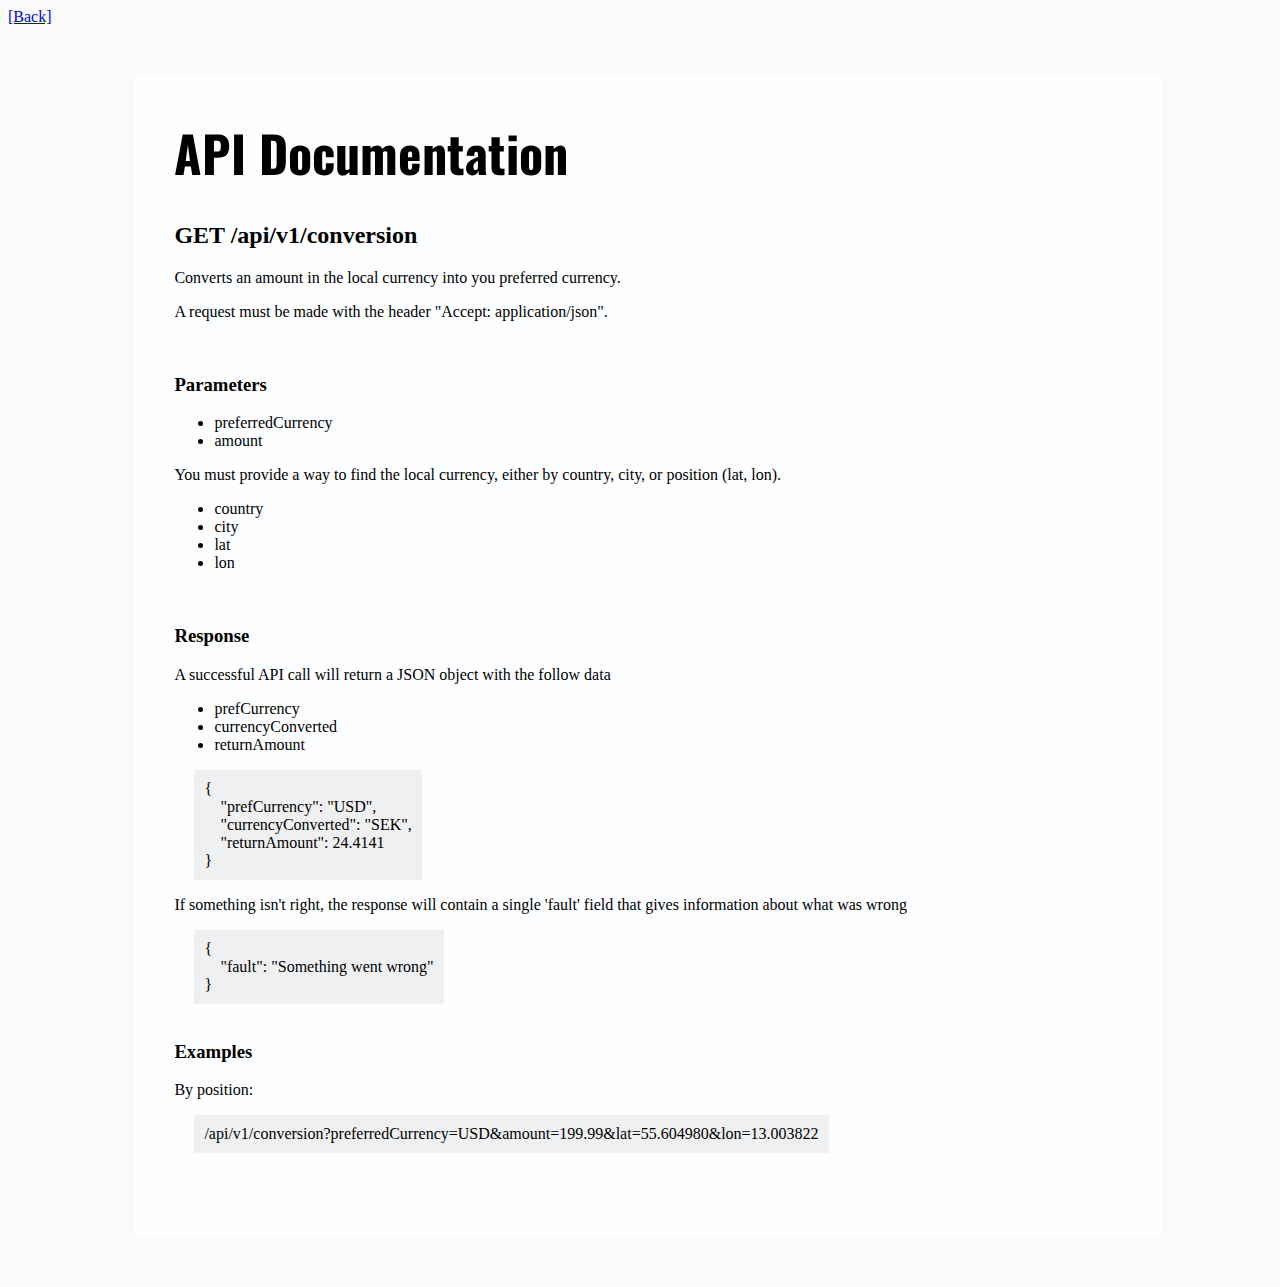
==== Webbgränssnitt/api_doc.html @ e482d07f "Fixed the last commit." ====
<!DOCTYPE html>
<html>
<head>
    <link rel="stylesheet" href="style.css" type="text/css" />
    <style>
        @import url("https://fonts.googleapis.com/css2?family=Oswald:wght@700&display=swap");

        .example {
            font-family: 'Lucida Console';
            width: fit-content;
            max-width: inherit;
            background-color: rgb(239, 240, 241);
            margin-left: 20px;
            padding: 10px;
            white-space: pre-wrap;
        }

        #main-content {
            width: 75%;
            background-color: rgb(253, 254, 255);
            margin-left: 10%;
            margin-right: 10%;
            margin-top: 50px;
            margin-bottom: 50px;
            padding-left: 40px;
            padding-right: 40px;
            padding-top: 5px;
            padding-bottom: 50px;
        }
    </style>
    <title>API Documentation</title>
    <meta charset="UTF-8">
</head>
<body>
    <a href="index.html">[Back]</a>
    <div id="main-content">
        <h1>API Documentation</h1>
        <h2>GET /api/v1/conversion</h2>
        <p>
            Converts an amount in the local currency into you preferred currency. 
        </p>
        <p>
            A request must be made with the header "Accept: application/json".
        </p>
        <br>
        
        <h3>Parameters</h3>
        <ul>
            <li>preferredCurrency</li>
            <li>amount</li>
        </ul>
        <p>You must provide a way to find the local currency, either by country, city, or position (lat, lon).</p>
        <ul>
            <li>country</li>
            <li>city</li>
            <li>lat</li>
            <li>lon</li>
        </ul>
        <br>

        <h3>Response</h3>
        <p>A successful API call will return a JSON object with the follow data</p>
        <ul>
            <li>prefCurrency</li>
            <li>currencyConverted</li>
            <li>returnAmount</li>
        </ul>
<div class="example">{
    "prefCurrency": "USD",
    "currencyConverted": "SEK",
    "returnAmount": 24.4141
}</div>
        <p>
            If something isn't right, the response will contain a single 'fault' field that 
            gives information about what was wrong
        </p>
<div class="example">{
    "fault": "Something went wrong"
}</div>
        <br>

        <h3>Examples</h3>
        <p>By position:</p>
        <p class="example">/api/v1/conversion?preferredCurrency=USD&amount=199.99&lat=55.604980&lon=13.003822</p>
        <br>

</body>
</html>
---- Webbgränssnitt/style.css ----
body{
    background-color: rgb(249, 250, 251);
}
h1{
   font-family: 'Oswald', sans-serif; /*Efter vi har gjort import i html koden nämner vi namnet här, vilket kommer gra att alla h1- elementen kommer ha en skrivstil font*/
    font-size: 50px;
    text-align: cente;
    color: black;
}
h4{
    font-family: 'Courier New', Courier, monospace;
    font-size: 20px;
    text-align: center;
    color: black ;
}

#fromAmount{
    padding: 10px;
    width: 30em;
    margin-bottom: 10px;
    border-radius: 11px;
}
select{
    padding: 10px;
    width: 15em;
    margin-bottom: 10px;
    border-radius: 11px;

}
#toAmount{
    padding: 10px;
    width: 30em;
    margin-bottom: 10px;
    border-radius: 11px;
}
#container{
    text-align: center;
}
#changeColor {
    padding: 0.5em 1em;
    background-color: rgb(0, 171, 169);;
    border: solid rgb(0, 171, 169);;
    border-radius: 9px;
   
    margin: 0 0.3em 0.3em 0;
    box-sizing: border-box;
    text-decoration: none;
    text-transform: uppercase;
    font-family: "Lucida Sans", "Lucida Sans Regular", "Lucida Grande", "Lucida Sans Unicode", Geneva, Verdana, sans-serif;
    font-weight: 300;
    color: #000000;
    position: relative;
}

#changeColor:hover {
    background-color: rgb(0, 171, 169);;
    border: 0.16em solid rgb(134, 214, 213);;
    color: white;
}

#boxes{
    margin-top:10%;
    text-align: center;
}
#box{
    margin-bottom: 10px;
}
#box2{
    margin: 10px;
}
/* Media Queries */
@media only screen and (max-width: 600px) {
    h1 {
        font-size: 2rem;
    }
    .top-container {
        grid-template-columns: 1fr;
        grid-template-areas: "kolla" "top-box";
    }
    .main-nav ul {
        grid-template-columns: 1fr;
    }
    input[type="text"] {
        padding: 0.5em 8em;
        border: 0.16em solid  rgb(134, 214, 213);;
        margin: 0 0.2em 0.3em 0;
        box-sizing: border-box;
        text-decoration: none;
        text-transform: uppercase;
        font-family: "Lucida Sans", "Lucida Sans Regular", "Lucida Grande", "Lucida Sans Unicode", Geneva, Verdana, sans-serif;
        font-weight: 300;
        color: #000000;
        position: relative;
        
    }
}
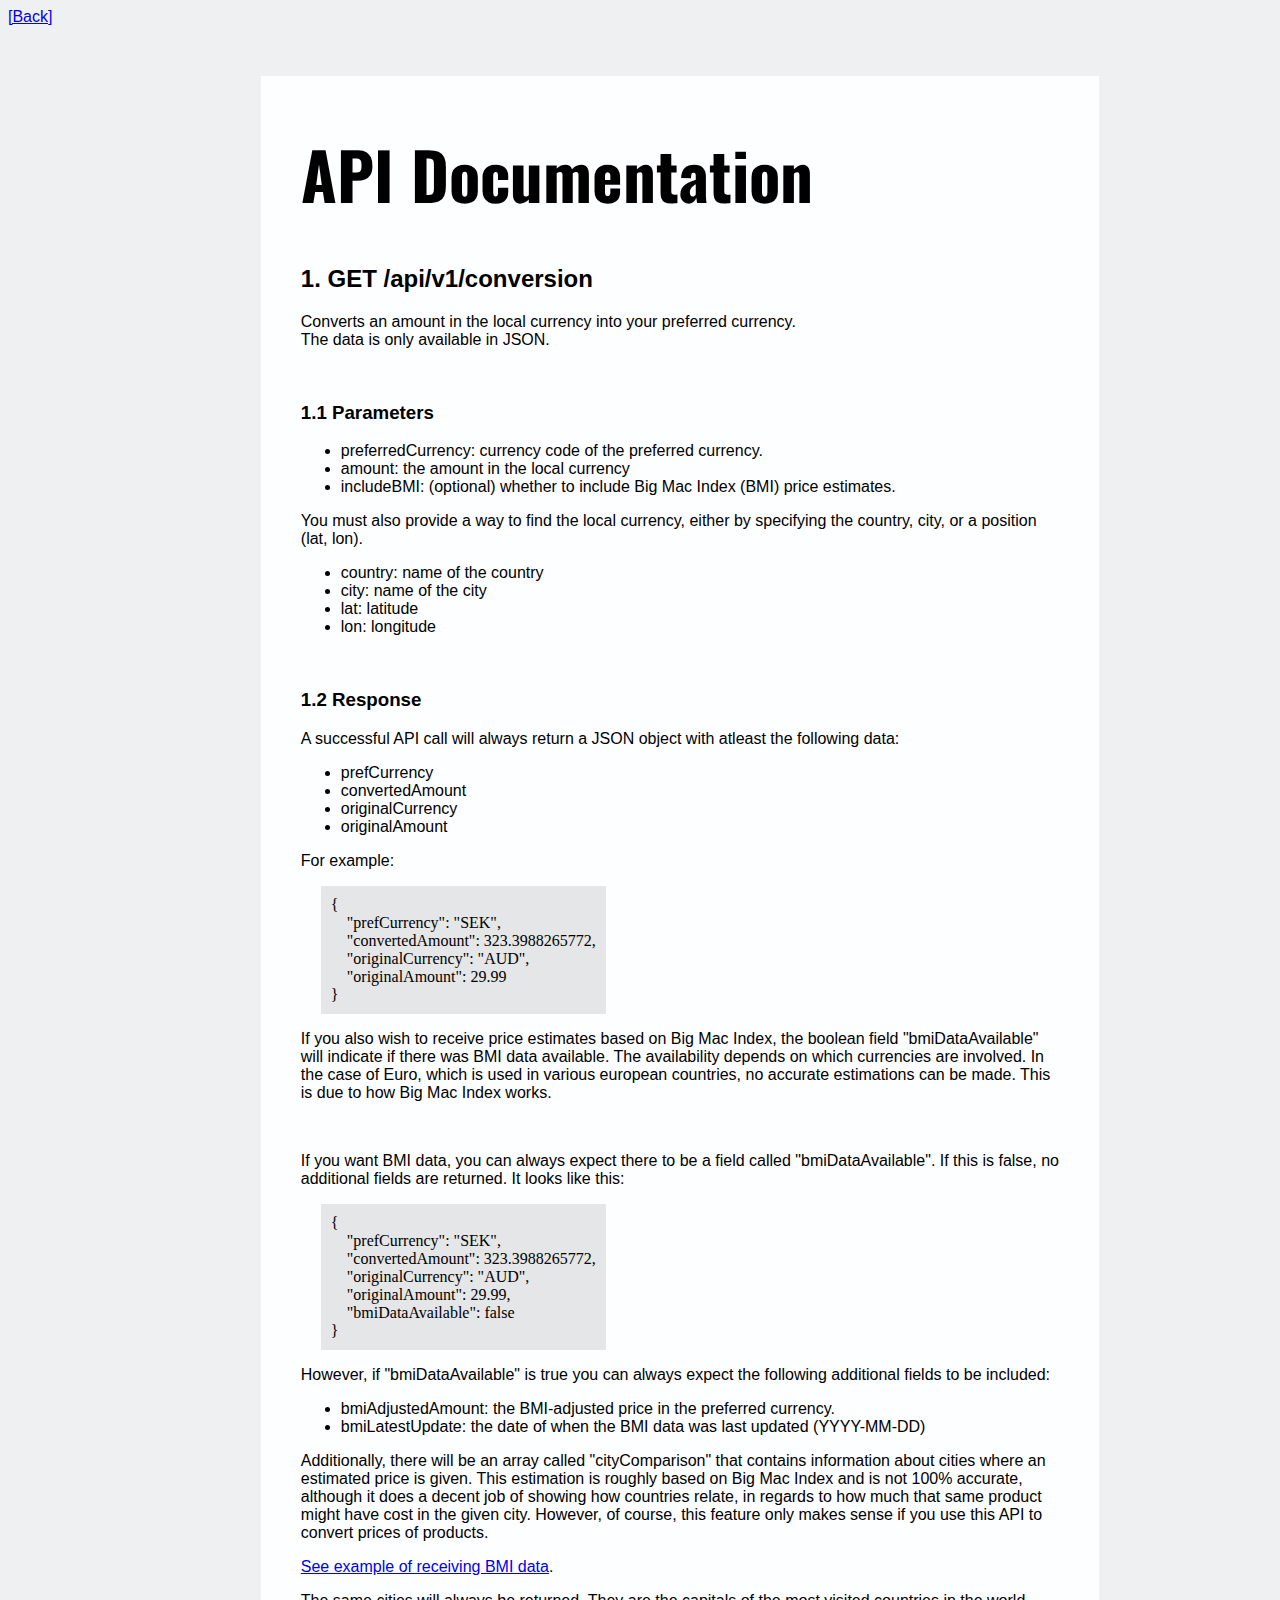
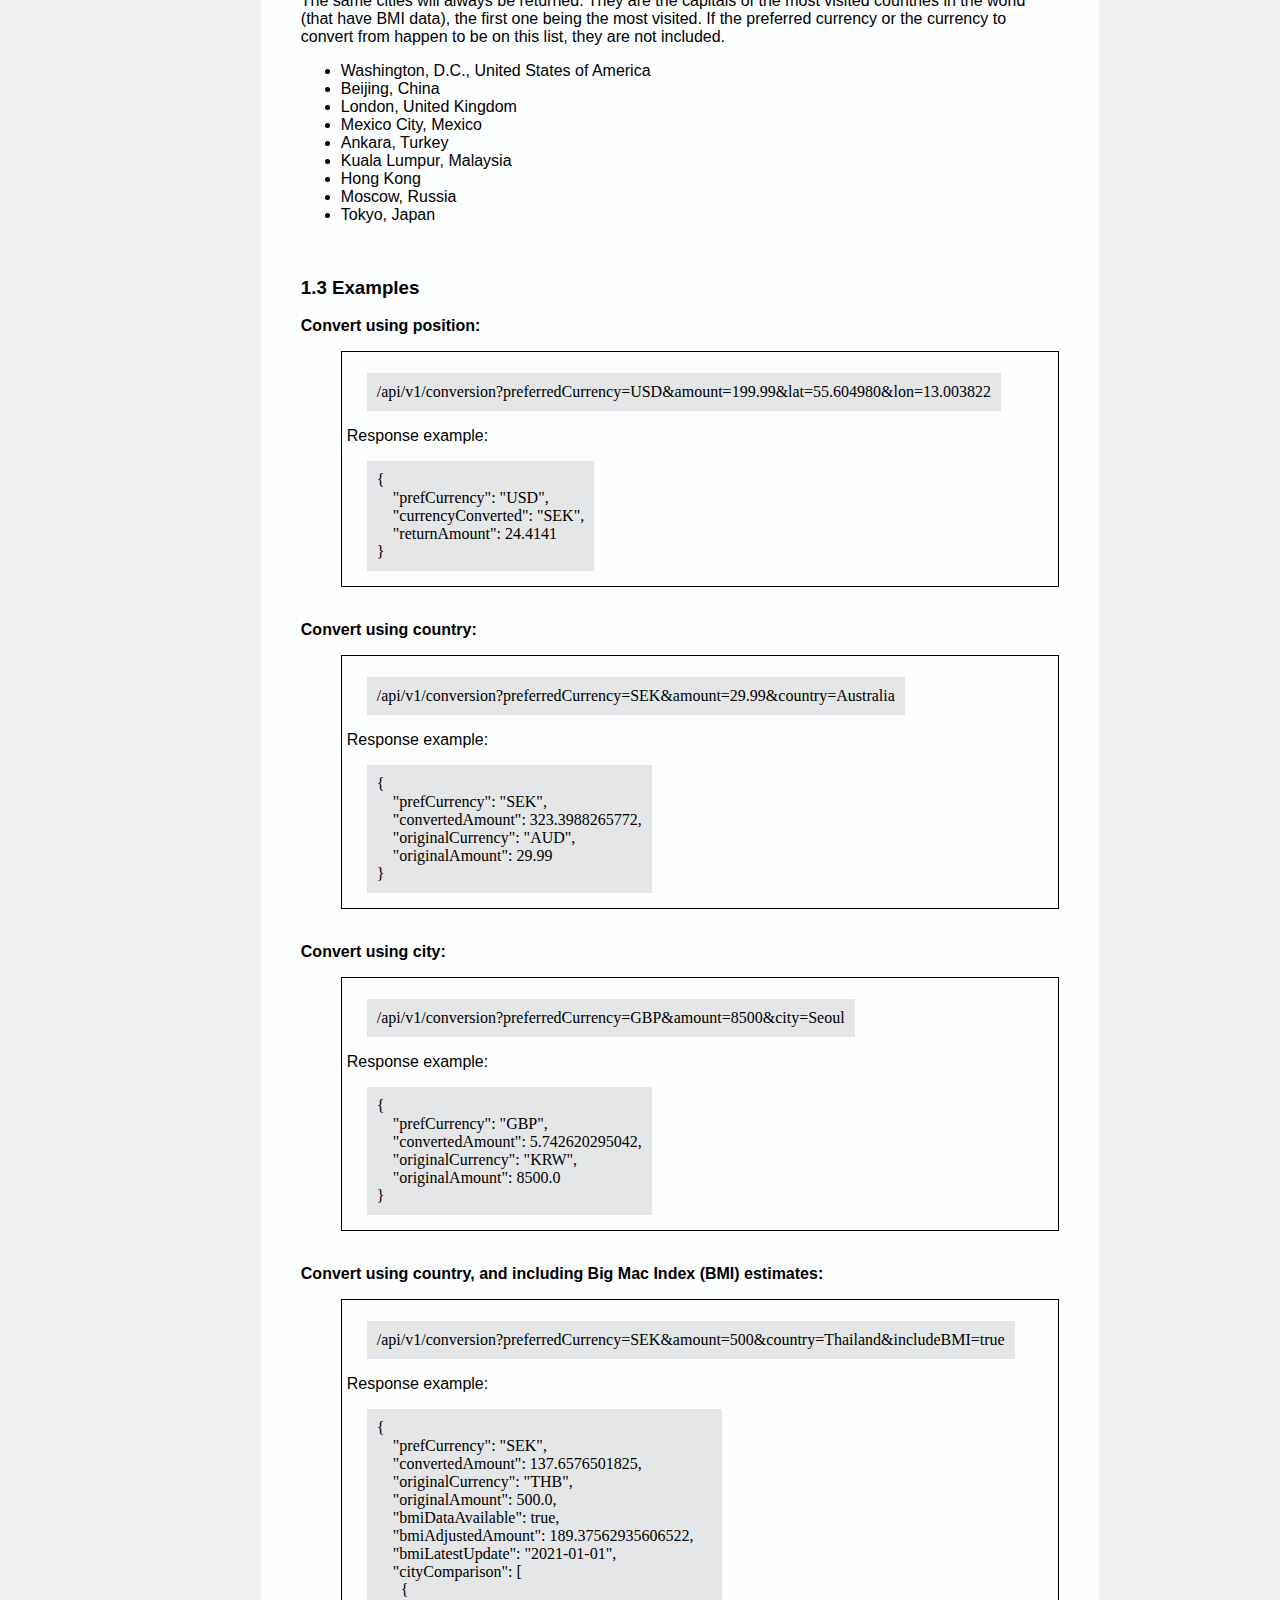
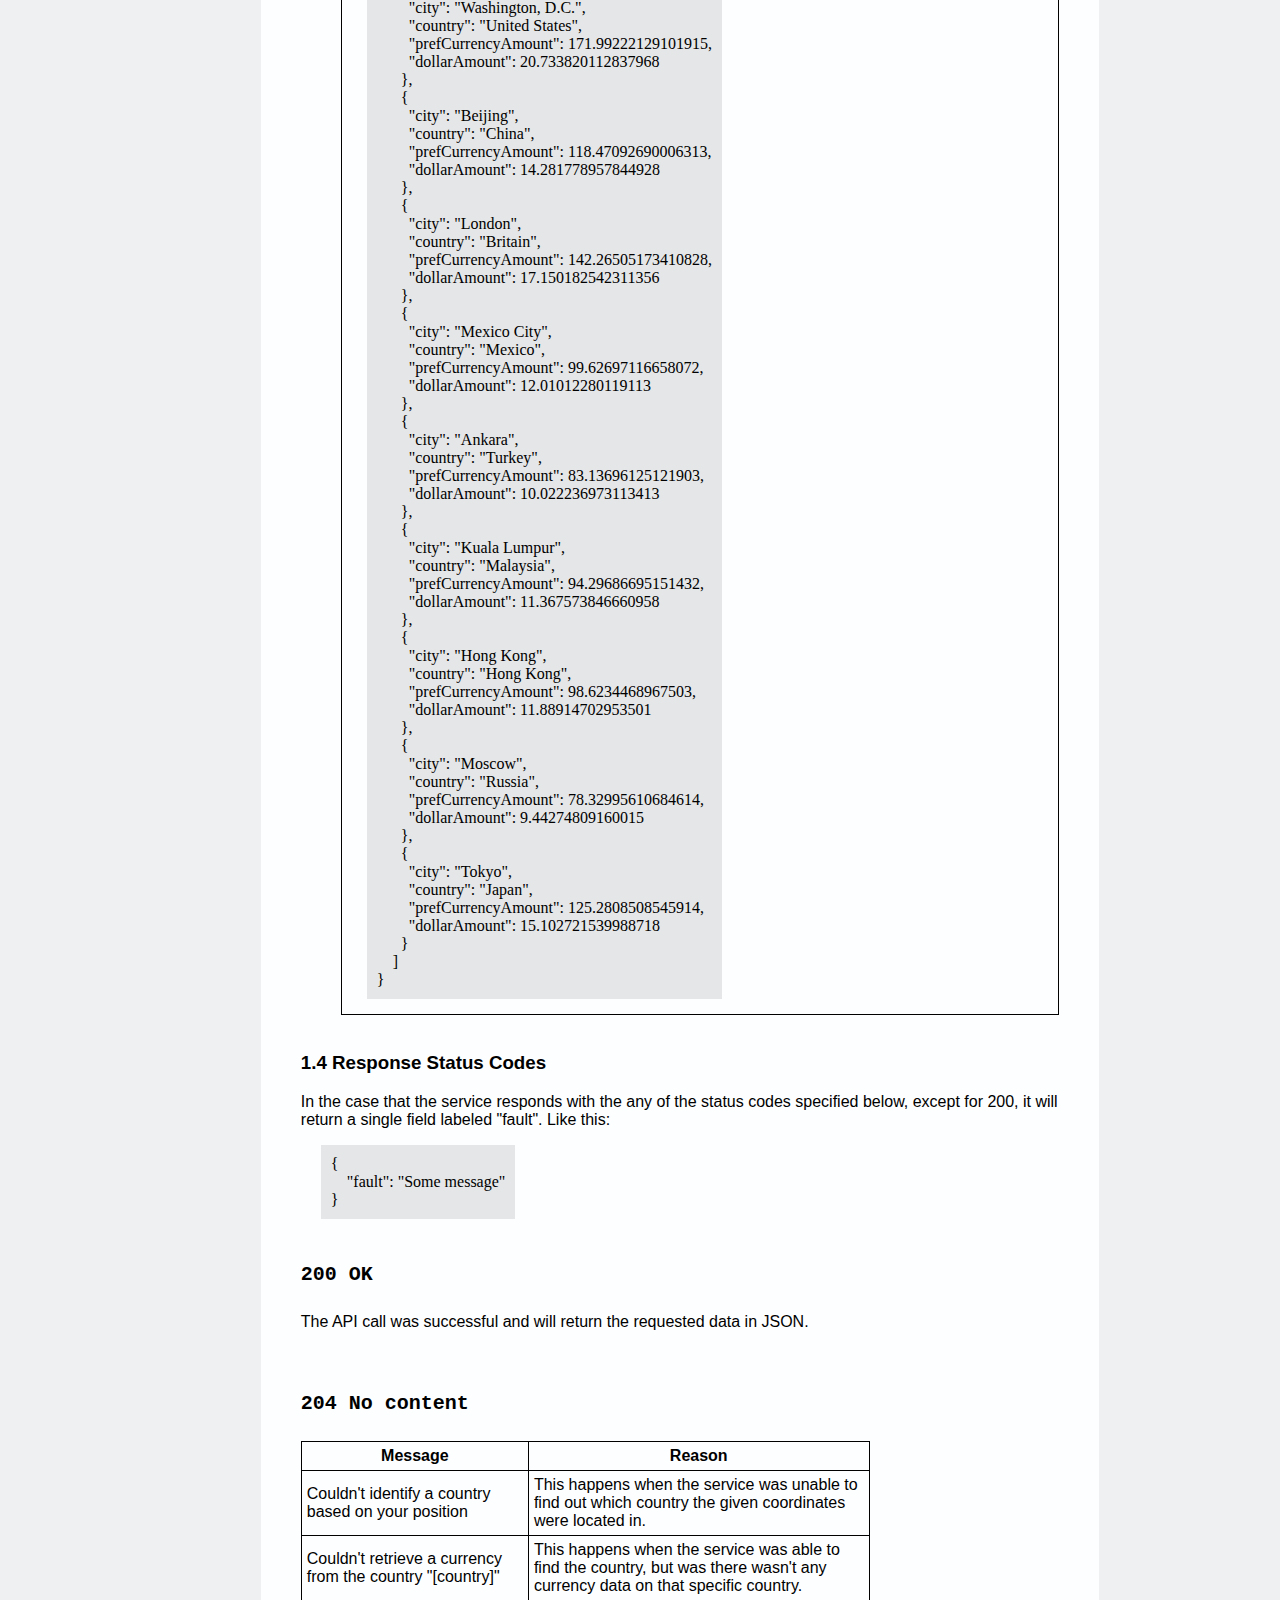
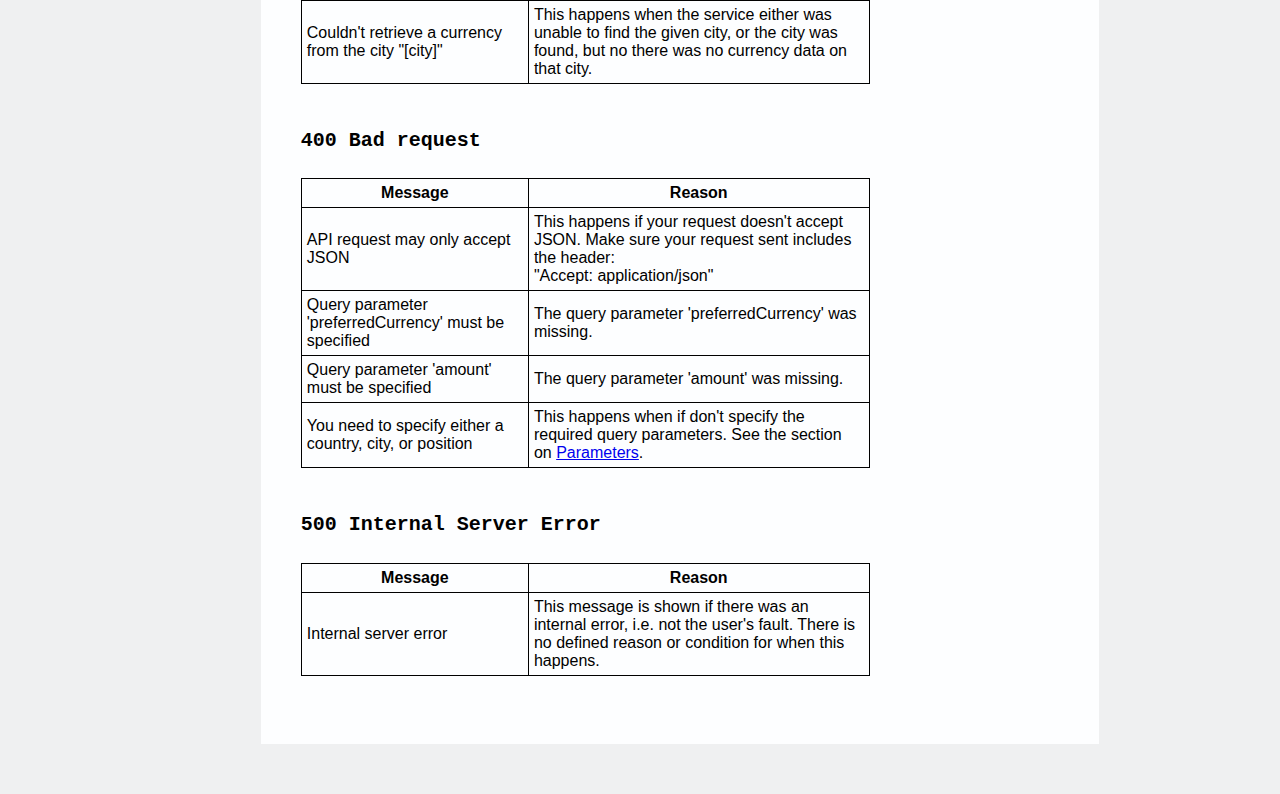
==== commit db43ee36: "Updated backend and rewrote API docs." ====
--- a/Webbgränssnitt/api_doc.html
+++ b/Webbgränssnitt/api_doc.html
@@ -5,21 +5,44 @@
     <style>
         @import url("https://fonts.googleapis.com/css2?family=Oswald:wght@700&display=swap");
 
+        body {
+            background-color: rgb(239, 240, 241);
+            font-family: Verdana, Geneva, Tahoma, sans-serif;
+        }
+
+        table, th, td {
+            border: 1px solid black;
+            border-collapse: collapse;
+            padding: 5px;
+        }
+        table {
+            width: fit-content;
+            max-width: inherit;
+        }
+
         .example {
             font-family: 'Lucida Console';
             width: fit-content;
             max-width: inherit;
-            background-color: rgb(239, 240, 241);
+            background-color: rgb(229, 230, 231);
             margin-left: 20px;
             padding: 10px;
             white-space: pre-wrap;
         }
 
+        .reqExampleDiv {
+            margin-left: 40px;
+            border: 1px solid black;
+            padding: 5px;
+            padding-bottom: 15px;
+        }
+
         #main-content {
-            width: 75%;
+            width: 60%;
+            min-width: 600px;
             background-color: rgb(253, 254, 255);
-            margin-left: 10%;
-            margin-right: 10%;
+            margin-left: 20%;
+            margin-right: 20%;
             margin-top: 50px;
             margin-bottom: 50px;
             padding-left: 40px;
@@ -35,54 +58,294 @@
     <a href="index.html">[Back]</a>
     <div id="main-content">
         <h1>API Documentation</h1>
-        <h2>GET /api/v1/conversion</h2>
+        
+        <h2>1. GET /api/v1/conversion</h2>
         <p>
-            Converts an amount in the local currency into you preferred currency. 
+            Converts an amount in the local currency into your preferred currency.<br>
+            The data is only available in JSON.
         </p>
-        <p>
-            A request must be made with the header "Accept: application/json".
+        <br>
+        
+        <h3 id="Parameters">1.1 Parameters</h3>
+        <ul>
+            <li>preferredCurrency: currency code of the preferred currency.</li>
+            <li>amount: the amount in the local currency</li>
+            <li>includeBMI: (optional) whether to include Big Mac Index (BMI) price estimates.</li>
+        </ul>
+        <p>You must also provide a way to find the local currency, either by 
+            specifying the country, city, or a position (lat, lon).</p>
+        <ul>
+            <li>country: name of the country</li>
+            <li>city: name of the city</li>
+            <li>lat: latitude</li>
+            <li>lon: longitude</li>
+        </ul>
+        <br>
+
+
+        <h3>1.2 Response</h3>
+        <p>A successful API call will always return a JSON object with atleast the following data:</p>
+        <ul>
+            <li>prefCurrency</li>
+            <li>convertedAmount</li>
+            <li>originalCurrency</li>
+            <li>originalAmount</li>
+        </ul>
+        <p>For example:</p>
+<div class="example">{
+    "prefCurrency": "SEK",
+    "convertedAmount": 323.3988265772,
+    "originalCurrency": "AUD",
+    "originalAmount": 29.99
+}</div>        
+        <p>If you also wish to receive price estimates based on Big Mac Index,
+            the boolean field "bmiDataAvailable" will indicate if there was
+            BMI data available. The availability depends on which currencies
+            are involved. In the case of Euro, which is used in various european
+            countries, no accurate estimations can be made. This is due to how
+            Big Mac Index works.</p>
+        <br>
+
+        <p>If you want BMI data, you can always expect there to be a field
+            called "bmiDataAvailable". If this is false, no additional fields 
+            are returned. It looks like this:</p>
+<div class="example">{
+    "prefCurrency": "SEK",
+    "convertedAmount": 323.3988265772,
+    "originalCurrency": "AUD",
+    "originalAmount": 29.99,
+    "bmiDataAvailable": false
+}</div>        
+
+        <p>However, if "bmiDataAvailable" is true you can always expect the 
+            following additional fields to be included:</p>
+        <ul>
+            <li>bmiAdjustedAmount: the BMI-adjusted price in the preferred currency.</li>
+            <li>bmiLatestUpdate: the date of when the BMI data was last updated (YYYY-MM-DD)</li>
+        </ul>
+        <p>Additionally, there will be an array called "cityComparison" that
+            contains information about cities where an estimated price is
+            given. This estimation is roughly based on Big Mac Index and is not
+            100% accurate, although it does a decent job of showing how 
+            countries relate, in regards to how much that same product might 
+            have cost in the given city. However, of course, this feature only
+            makes sense if you use this API to convert prices of products.
         </p>
-        <br>
-        
-        <h3>Parameters</h3>
-        <ul>
-            <li>preferredCurrency</li>
-            <li>amount</li>
-        </ul>
-        <p>You must provide a way to find the local currency, either by country, city, or position (lat, lon).</p>
-        <ul>
-            <li>country</li>
-            <li>city</li>
-            <li>lat</li>
-            <li>lon</li>
-        </ul>
-        <br>
-
-        <h3>Response</h3>
-        <p>A successful API call will return a JSON object with the follow data</p>
-        <ul>
-            <li>prefCurrency</li>
-            <li>currencyConverted</li>
-            <li>returnAmount</li>
-        </ul>
+
+        <p><a href="#BMIExample">See example of receiving BMI data</a>.</p>
+
+        <p>The same cities will always be returned. They are the capitals of
+            the most visited countries in the world (that have BMI data), 
+            the first one being the most visited. If the preferred currency or
+            the currency to convert from happen to be on this list, they are 
+            not included.</p>
+        <ul>
+            <li>Washington, D.C., United States of America</li>
+            <li>Beijing, China</li>
+            <li>London, United Kingdom</li>
+            <li>Mexico City, Mexico</li>
+            <li>Ankara, Turkey</li>
+            <li>Kuala Lumpur, Malaysia</li>
+            <li>Hong Kong</li>
+            <li>Moscow, Russia</li>
+            <li>Tokyo, Japan</li>
+        </ul>
+        <br>
+
+        <h3>1.3 Examples</h3>
+        <p><b>Convert using position:</b></p>
+        <div class="reqExampleDiv">
+            <p class="example">/api/v1/conversion?preferredCurrency=USD&amount=199.99&lat=55.604980&lon=13.003822</p>
+            <p>Response example:</p>
 <div class="example">{
     "prefCurrency": "USD",
     "currencyConverted": "SEK",
     "returnAmount": 24.4141
+}</div>        
+        </div>
+        <br>
+
+        <p><b>Convert using country:</b></p>
+        <div class="reqExampleDiv">
+            <p class="example">/api/v1/conversion?preferredCurrency=SEK&amount=29.99&country=Australia</p>
+            <p>Response example:</p>
+<div class="example">{
+    "prefCurrency": "SEK",
+    "convertedAmount": 323.3988265772,
+    "originalCurrency": "AUD",
+    "originalAmount": 29.99
+}</div>        
+        </div>
+        <br>
+
+        <p><b>Convert using city:</b></p>
+        <div class="reqExampleDiv">
+            <p class="example">/api/v1/conversion?preferredCurrency=GBP&amount=8500&city=Seoul</p>
+            <p>Response example:</p>
+<div class="example">{
+    "prefCurrency": "GBP",
+    "convertedAmount": 5.742620295042,
+    "originalCurrency": "KRW",
+    "originalAmount": 8500.0
+}</div>        
+        </div>
+        <br>
+
+        <p><b>Convert using country, and including Big Mac Index (BMI) estimates:</b></p>
+        <div class="reqExampleDiv">
+            <p class="example">/api/v1/conversion?preferredCurrency=SEK&amount=500&country=Thailand&includeBMI=true</p>
+            <p>Response example:</p>
+<div class="example" id="BMIExample">{
+    "prefCurrency": "SEK",
+    "convertedAmount": 137.6576501825,
+    "originalCurrency": "THB",
+    "originalAmount": 500.0,
+    "bmiDataAvailable": true,
+    "bmiAdjustedAmount": 189.37562935606522,
+    "bmiLatestUpdate": "2021-01-01",
+    "cityComparison": [
+      {
+        "city": "Washington, D.C.",
+        "country": "United States",
+        "prefCurrencyAmount": 171.99222129101915,
+        "dollarAmount": 20.733820112837968
+      },
+      {
+        "city": "Beijing",
+        "country": "China",
+        "prefCurrencyAmount": 118.47092690006313,
+        "dollarAmount": 14.281778957844928
+      },
+      {
+        "city": "London",
+        "country": "Britain",
+        "prefCurrencyAmount": 142.26505173410828,
+        "dollarAmount": 17.150182542311356
+      },
+      {
+        "city": "Mexico City",
+        "country": "Mexico",
+        "prefCurrencyAmount": 99.62697116658072,
+        "dollarAmount": 12.01012280119113
+      },
+      {
+        "city": "Ankara",
+        "country": "Turkey",
+        "prefCurrencyAmount": 83.13696125121903,
+        "dollarAmount": 10.022236973113413
+      },
+      {
+        "city": "Kuala Lumpur",
+        "country": "Malaysia",
+        "prefCurrencyAmount": 94.29686695151432,
+        "dollarAmount": 11.367573846660958
+      },
+      {
+        "city": "Hong Kong",
+        "country": "Hong Kong",
+        "prefCurrencyAmount": 98.6234468967503,
+        "dollarAmount": 11.88914702953501
+      },
+      {
+        "city": "Moscow",
+        "country": "Russia",
+        "prefCurrencyAmount": 78.32995610684614,
+        "dollarAmount": 9.44274809160015
+      },
+      {
+        "city": "Tokyo",
+        "country": "Japan",
+        "prefCurrencyAmount": 125.2808508545914,
+        "dollarAmount": 15.102721539988718
+      }
+    ]
 }</div>
-        <p>
-            If something isn't right, the response will contain a single 'fault' field that 
-            gives information about what was wrong
-        </p>
-<div class="example">{
-    "fault": "Something went wrong"
-}</div>
-        <br>
-
-        <h3>Examples</h3>
-        <p>By position:</p>
-        <p class="example">/api/v1/conversion?preferredCurrency=USD&amount=199.99&lat=55.604980&lon=13.003822</p>
-        <br>
+        </div>
+        <br>
+
+        <!-- ERROR CODES AND FAULT MESSAGES-->
+        <h3>1.4 Response Status Codes</h3>
+            <p>In the case that the service responds with the any of the status 
+                codes specified below, except for 200, it will return a single 
+                field labeled "fault". Like this:</p>
+<div class="example">{
+    "fault": "Some message"
+}</div>             
+            <br>
+
+            <h4>200 OK</h4>
+            <p>The API call was successful and will return the requested data in JSON.</p>             
+            <br>
+    
+            <h4>204 No content</h4>
+            <table style = "max-width: 75%;">
+                <tr>
+                    <th style="width: 40%">Message</th>
+                    <th>Reason</th>
+                </tr>
+                <tr>
+                    <td>Couldn't identify a country based on your position</td>
+                    <td>This happens when the service was unable to find out
+                        which country the given coordinates were located in.</td>
+                </tr>
+                <tr>
+                    <td>Couldn't retrieve a currency from the country "[country]"</td>
+                    <td>This happens when the service was able to find the 
+                        country, but was there wasn't any currency data on that
+                        specific country.</td>
+                </tr>
+                <tr>
+                    <td>Couldn't retrieve a currency from the city "[city]"</td>
+                    <td>This happens when the service either was unable to find
+                        the given city, or the city was found, but no there was
+                        no currency data on that city.</td>
+                </tr>
+            </table>
+            <br>
+
+            <h4>400 Bad request</h4>
+            <table style = "max-width: 75%;">
+                <tr>
+                    <th style="width: 40%">Message</th>
+                    <th>Reason</th>
+                </tr>
+                <tr>
+                    <td>API request may only accept JSON</td>
+                    <td>This happens if your request doesn't accept JSON.
+                        Make sure your request sent includes the header:<br>
+                        "Accept: application/json"</td>
+                </tr>
+                <tr>
+                    <td>Query parameter 'preferredCurrency' must be specified</td>
+                    <td>The query parameter 'preferredCurrency' was missing.</td>
+                </tr>
+                <tr>
+                    <td>Query parameter 'amount' must be specified</td>
+                    <td>The query parameter 'amount' was missing.</td>
+                </tr>
+                <tr>
+                    <td>You need to specify either a country, city, or position</td>
+                    <td>This happens when if don't specify the required query
+                        parameters. See the section on <a href="#Parameters">Parameters</a>.</td>
+                </tr>
+            </table>
+            <br>
+
+            <h4>500 Internal Server Error</h4>
+            <table style = "max-width: 75%;">
+                <tr>
+                    <th style="width: 40%">Message</th>
+                    <th>Reason</th>
+                </tr>
+                <tr>
+                    <td>Internal server error</td>
+                    <td>This message is shown if there was an internal error,
+                        i.e. not the user's fault. There is no defined reason
+                        or condition for when this happens.
+                    </td>
+                </tr>
+            </table>
+            <br>
 
 </body>
 </html>--- a/Webbgränssnitt/style.css
+++ b/Webbgränssnitt/style.css
@@ -1,47 +1,62 @@
-body{
+
+body {
     background-color: rgb(249, 250, 251);
 }
-h1{
-   font-family: 'Oswald', sans-serif; /*Efter vi har gjort import i html koden nämner vi namnet här, vilket kommer gra att alla h1- elementen kommer ha en skrivstil font*/
-    font-size: 50px;
-    text-align: cente;
+h1 {
+    font-family: "Oswald", sans-serif;
+    font-size: 65px;
     color: black;
 }
-h4{
-    font-family: 'Courier New', Courier, monospace;
+h4 {
+    font-family: "Courier New", Courier, monospace;
     font-size: 20px;
+    color: black;
+}
+#container {
     text-align: center;
-    color: black ;
+    margin-top: 100px;
+}
+header {
+    margin-bottom: 50px;
 }
 
-#fromAmount{
-    padding: 10px;
+#location {
+    padding: 15px;
     width: 30em;
     margin-bottom: 10px;
     border-radius: 11px;
+    text-transform: uppercase;
 }
-select{
-    padding: 10px;
-    width: 15em;
-    margin-bottom: 10px;
-    border-radius: 11px;
-
-}
-#toAmount{
-    padding: 10px;
+#toAmount {
+    padding: 15px;
     width: 30em;
     margin-bottom: 10px;
     border-radius: 11px;
+    text-transform: uppercase;
 }
-#container{
-    text-align: center;
+select {
+    padding: 15px;
+    width: 7.5em;
+    margin-bottom: 10px;
+    border-radius: 11px;
+}
+#currency {
+    padding: 15px;
+    width: 3em;
+    margin-bottom: 10px;
+    border-radius: 11px;
+}
+
+#labelCurrency {
+    position: relative;
+    left: 185px;
 }
 #changeColor {
     padding: 0.5em 1em;
-    background-color: rgb(0, 171, 169);;
-    border: solid rgb(0, 171, 169);;
+    background-color: rgb(0, 171, 169);
+    border: solid rgb(0, 171, 169);
     border-radius: 9px;
-   
+
     margin: 0 0.3em 0.3em 0;
     box-sizing: border-box;
     text-decoration: none;
@@ -53,44 +68,74 @@
 }
 
 #changeColor:hover {
-    background-color: rgb(0, 171, 169);;
-    border: 0.16em solid rgb(134, 214, 213);;
+
+    background-color: rgb(0, 171, 169);
+    border: 0.16em solid rgb(134, 214, 213);
     color: white;
 }
 
-#boxes{
-    margin-top:10%;
-    text-align: center;
+#boxes {
+    margin-top: 5%;
 }
-#box{
+#box {
     margin-bottom: 10px;
 }
-#box2{
+#box2 {
     margin: 10px;
 }
+
+:-webkit-any(article, aside, nav, section) h1 {
+    margin-block-start: 0px;
+    margin-block-end: 0px;
+}
+
 /* Media Queries */
 @media only screen and (max-width: 600px) {
     h1 {
-        font-size: 2rem;
+        font-size: 50px;
     }
-    .top-container {
-        grid-template-columns: 1fr;
-        grid-template-areas: "kolla" "top-box";
+    h4 {
+        font-size: 17px;
     }
-    .main-nav ul {
-        grid-template-columns: 1fr;
-    }
-    input[type="text"] {
-        padding: 0.5em 8em;
-        border: 0.16em solid  rgb(134, 214, 213);;
+    #toAmount,
+    #location {
+        border: 0.16em solid rgb(134, 214, 213);
         margin: 0 0.2em 0.3em 0;
         box-sizing: border-box;
         text-decoration: none;
-        text-transform: uppercase;
+
         font-family: "Lucida Sans", "Lucida Sans Regular", "Lucida Grande", "Lucida Sans Unicode", Geneva, Verdana, sans-serif;
         font-weight: 300;
         color: #000000;
         position: relative;
-        
+
+
     }
-}+    #location {
+        padding: 10px;
+        width: 30em;
+        margin-bottom: 10px;
+        border-radius: 11px;
+        text-transform: lowercase;
+    }
+    #toAmount {
+        padding: 10px;
+        width: 30em;
+        margin-bottom: 10px;
+        border-radius: 11px;
+        text-transform: lowercase;
+    }
+    select {
+        padding: 9px;
+        width: 6em;
+        margin-bottom: 10px;
+        border-radius: 11px;
+    }
+    #currency {
+        padding: 9px;
+        width: 3em;
+        margin-bottom: 10px;
+        border-radius: 11px;
+    }
+}
+
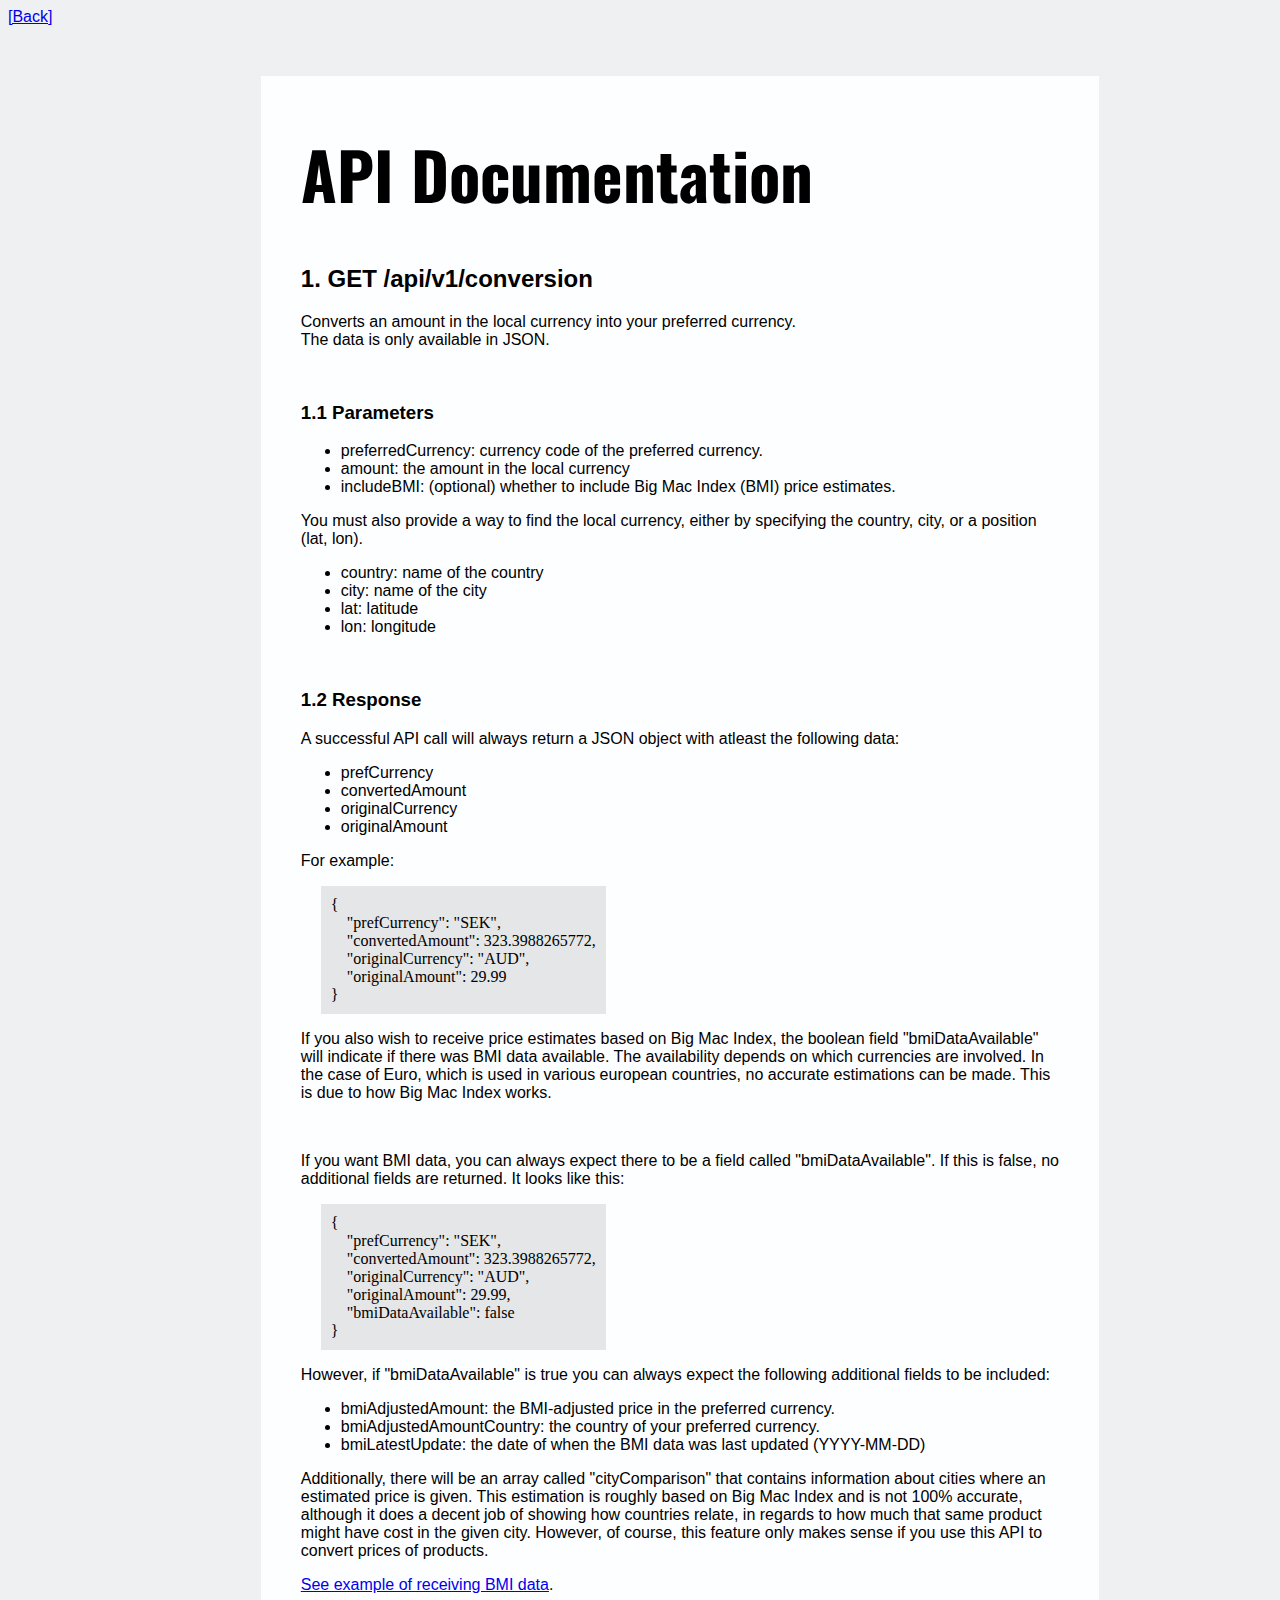
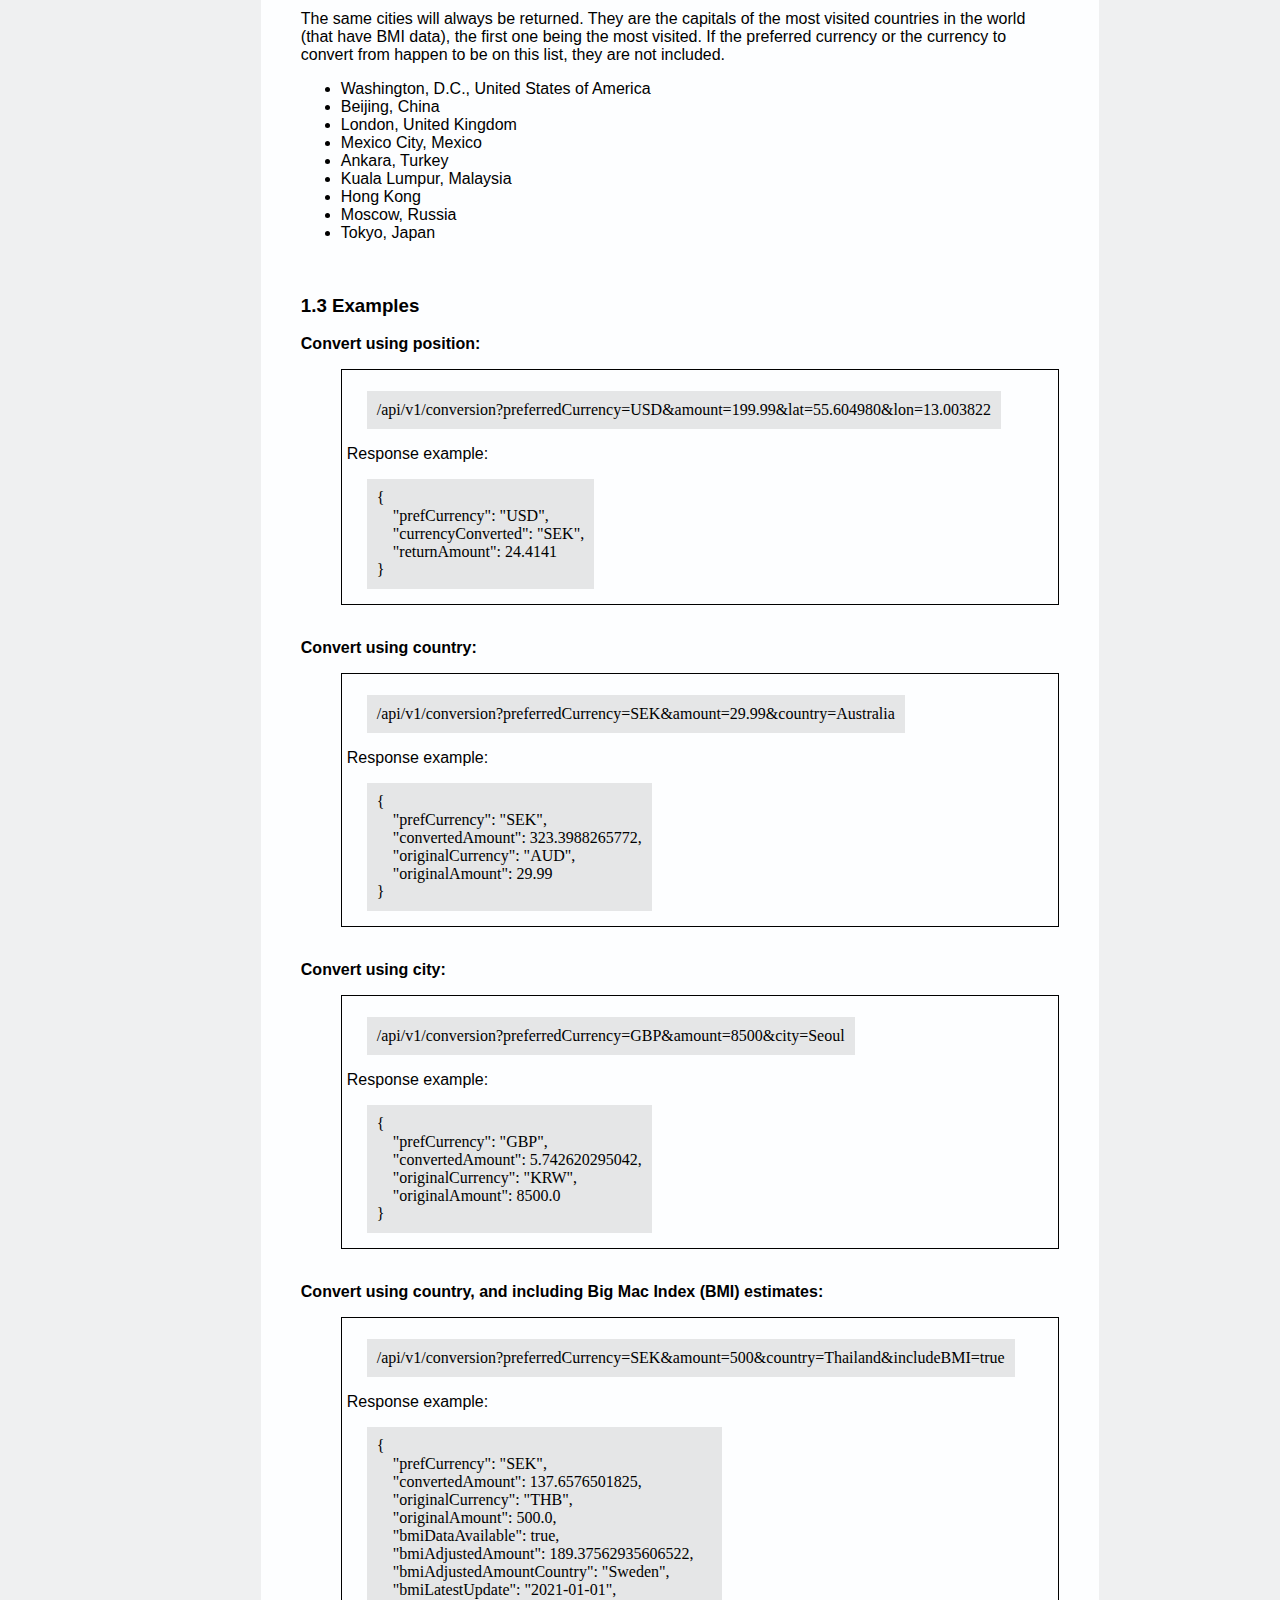
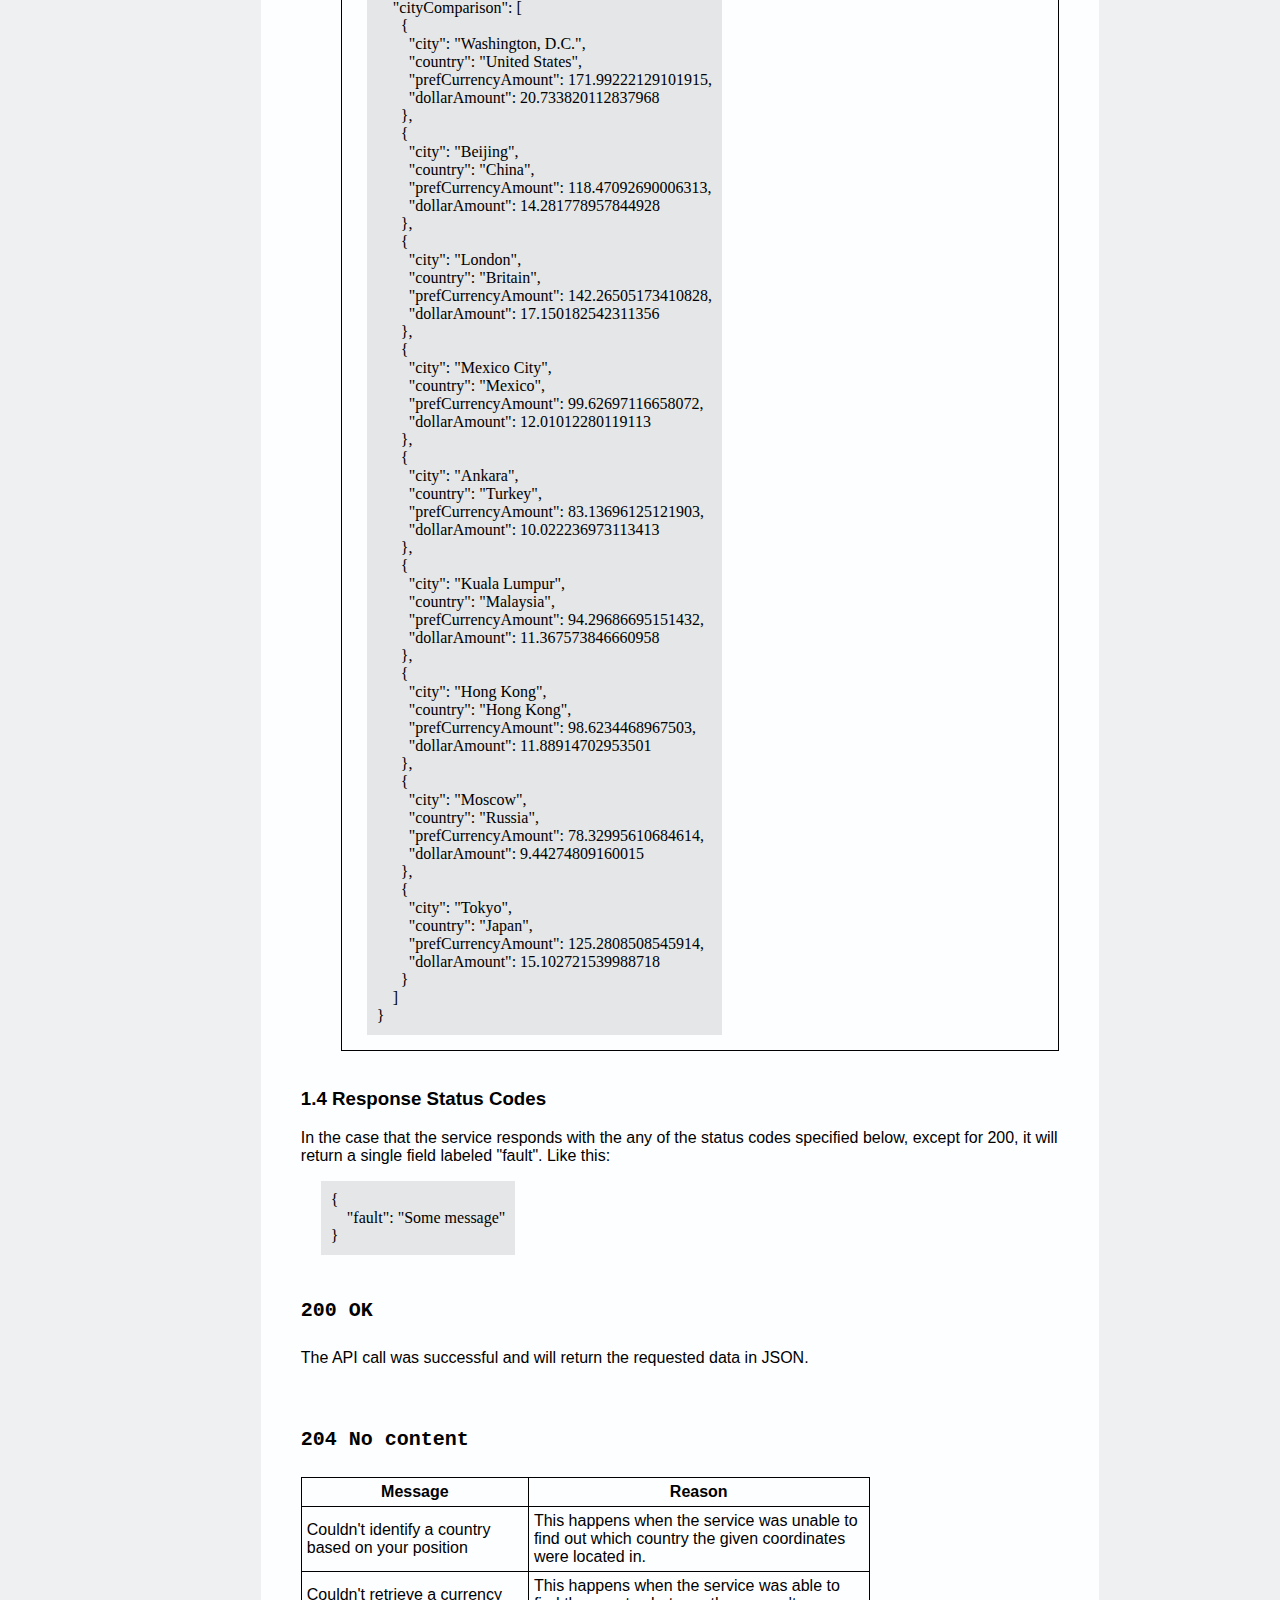
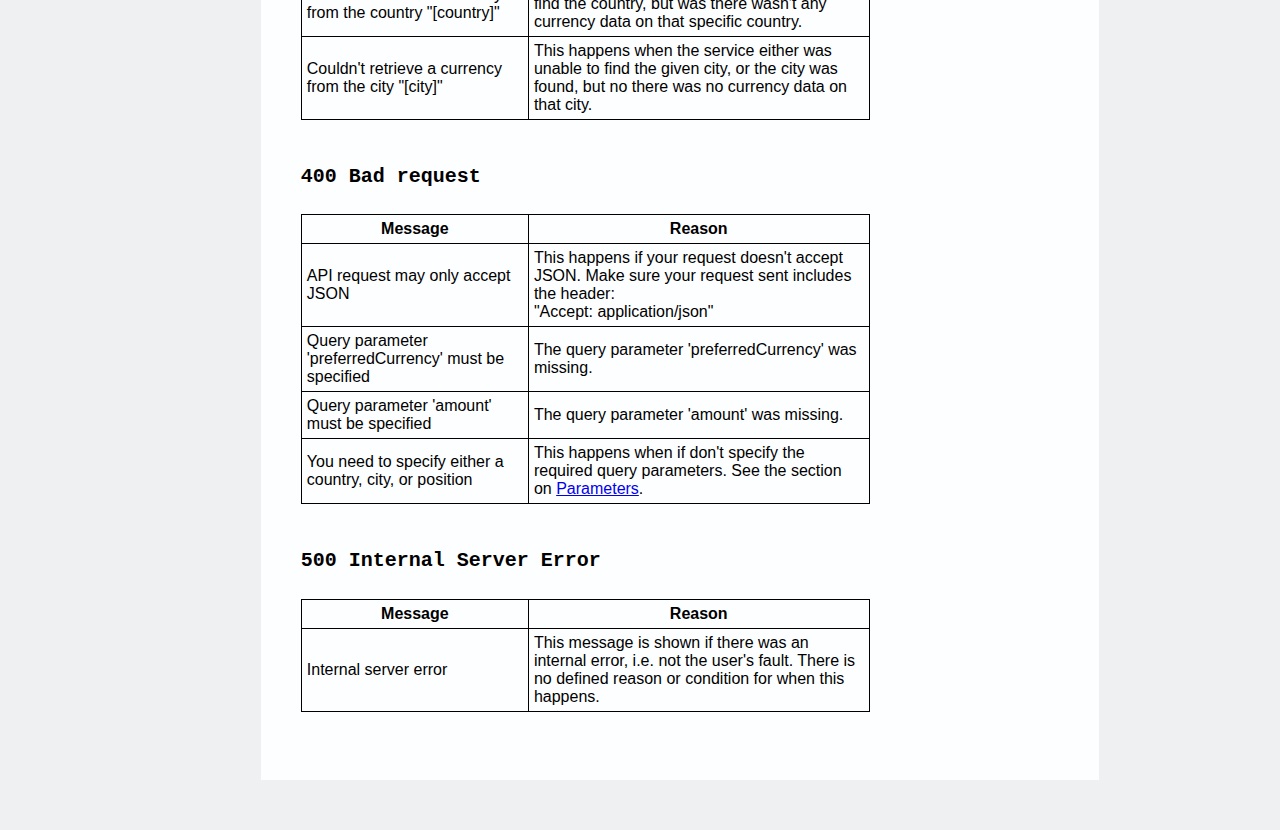
==== commit c052b0e4: "Made some last fixes." ====
--- a/Webbgränssnitt/api_doc.html
+++ b/Webbgränssnitt/api_doc.html
@@ -121,6 +121,7 @@
             following additional fields to be included:</p>
         <ul>
             <li>bmiAdjustedAmount: the BMI-adjusted price in the preferred currency.</li>
+            <li>bmiAdjustedAmountCountry: the country of your preferred currency.</li>
             <li>bmiLatestUpdate: the date of when the BMI data was last updated (YYYY-MM-DD)</li>
         </ul>
         <p>Additionally, there will be an array called "cityComparison" that
@@ -202,6 +203,7 @@
     "originalAmount": 500.0,
     "bmiDataAvailable": true,
     "bmiAdjustedAmount": 189.37562935606522,
+    "bmiAdjustedAmountCountry": "Sweden",
     "bmiLatestUpdate": "2021-01-01",
     "cityComparison": [
       {
--- a/Webbgränssnitt/style.css
+++ b/Webbgränssnitt/style.css
@@ -45,6 +45,7 @@
     width: 3em;
     margin-bottom: 10px;
     border-radius: 11px;
+    text-transform: uppercase;
 }
 
 #labelCurrency {
@@ -82,6 +83,15 @@
 }
 #box2 {
     margin: 10px;
+}
+#box3 {
+    min-height: 400px;
+}
+#tableBMI{
+    margin-left: auto;
+    margin-right: auto;
+    width: 50%;
+    border: 1px solid black;
 }
 
 :-webkit-any(article, aside, nav, section) h1 {
